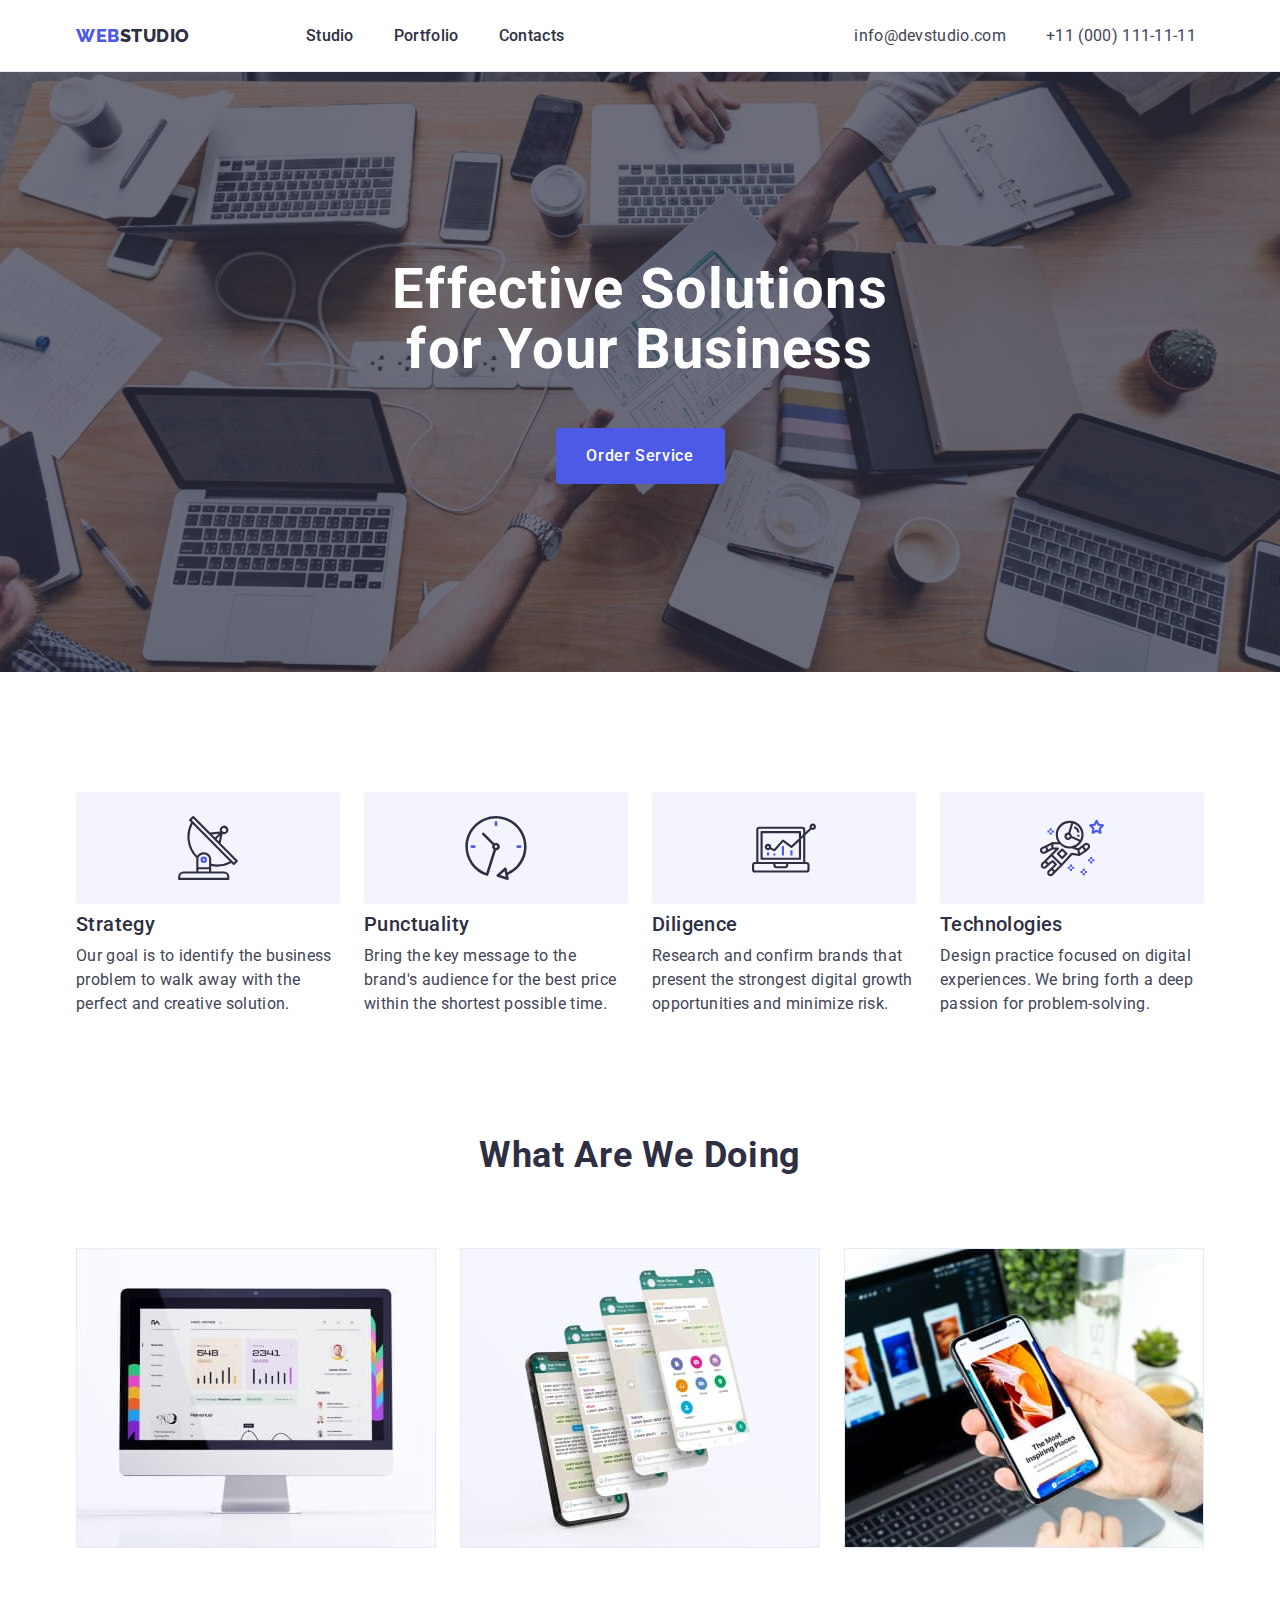
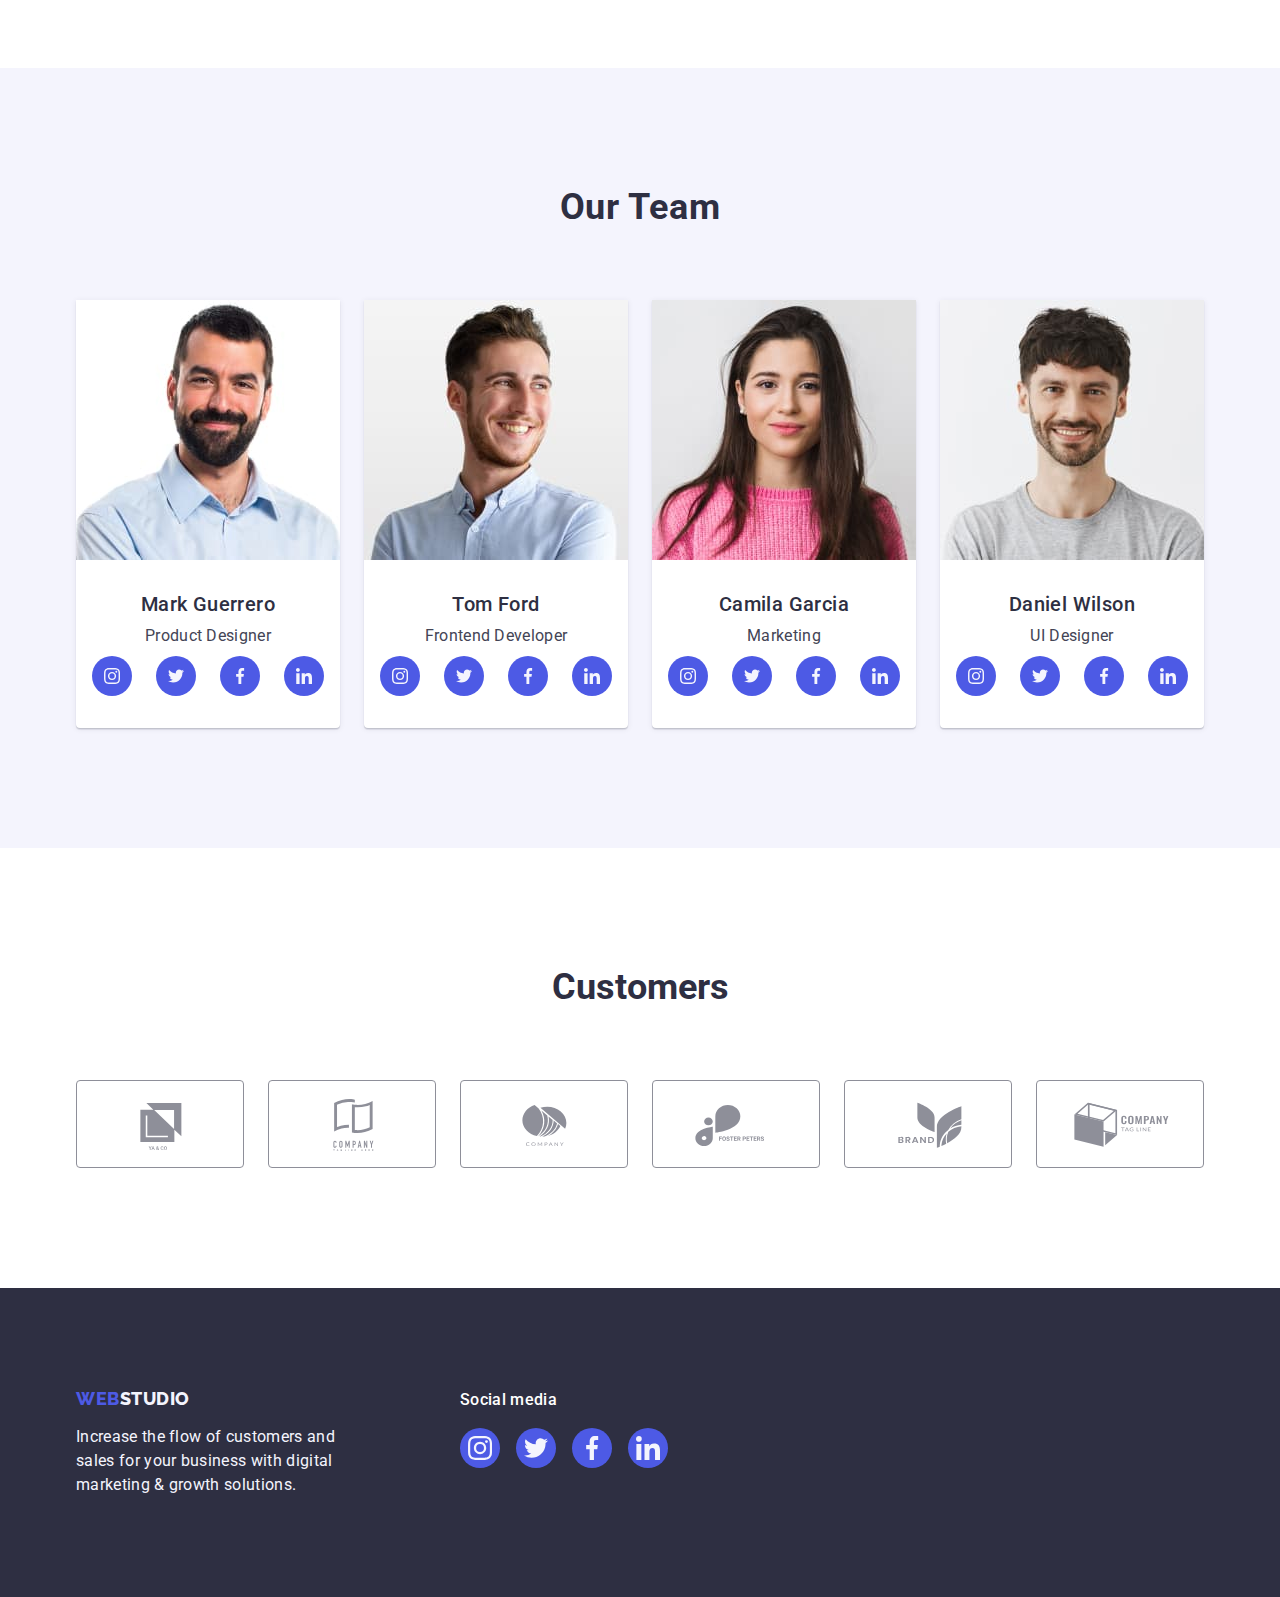
==== index.html @ 47e757d2 "Initial commit" ====
<!DOCTYPE html>
<html lang="en">
  <head>
    <meta charset="UTF-8" />
    <meta name="viewport" content="width=device-width, initial-scale=1.0" />
    <title>Document</title>
    <link
      rel="stylesheet"
      href="https://cdnjs.cloudflare.com/ajax/libs/modern-normalize/1.0.0/modern-normalize.min.css" />
    <link rel="stylesheet" href="css/styles.css" />
    <link rel="preconnect" href="https://fonts.googleapis.com" />
    <link rel="preconnect" href="https://fonts.gstatic.com" crossorigin />
    <link
      href="https://fonts.googleapis.com/css2?family=Raleway:wght@800&family=Roboto:wght@400;500;700;900&display=swap"
      rel="stylesheet" />
  </head>
  <body>
    <header class="header">
      <div class="container div-container">
        <nav class="navigation">
          <a href="./index.html" class="logo link toplogo"
            >Web<span class="studio">Studio</span></a
          >
          <ul class="list menu">
            <li>
              <a href="./index.html" class="nav link">Studio</a>
            </li>
            <li>
              <a href="./portfolio.html" class="nav link">Portfolio</a>
            </li>
            <li>
              <a href="" class="nav link">Contacts</a>
            </li>
          </ul>
        </nav>
        <address class="address">
          <ul class="list menu">
            <li>
              <a href="mailto:info@devstudio.com" class="contact link"
                >info@devstudio.com</a
              >
            </li>
            <li>
              <a href="tel:+110001111111" class="contact link"
                >+11 (000) 111-11-11</a
              >
            </li>
          </ul>
        </address>
      </div>
    </header>
    <main>
      <section class="section-one">
        <div class="container solutions-container">
          <h1 class="main-header">Effective Solutions for Your Business</h1>
          <button type="button" class="action-btn">Order Service</button>
        </div>
      </section>
      <section class="section-two">
        <div class="container">
          <h2 class="visually-hidden">header2</h2>
          <ul class="list values-list">
            <li class="value">
              <div class="container-svg-section-two">
                <svg class="svg-section-two" width="64" height="64">
                  <use href="./images/icons.svg#icon-antenna-1"></use>
                </svg>
              </div>
              <h3 class="header-three values-header">Strategy</h3>
              <p class="desc">
                Our goal is to identify the business problem to walk away with
                the perfect and creative solution.
              </p>
            </li>
            <li class="value">
              <div class="container-svg-section-two">
                <svg class="svg-section-two" width="64" height="64">
                  <use href="./images/icons.svg#icon-clock-1"></use>
                </svg>
              </div>
              <h3 class="header-three values-header">Punctuality</h3>
              <p class="desc">
                Bring the key message to the brand's audience for the best price
                within the shortest possible time.
              </p>
            </li>
            <li class="value">
              <div class="container-svg-section-two">
                <svg class="svg-section-two" width="64" height="64">
                  <use href="./images/icons.svg#icon-diagram-1"></use>
                </svg>
              </div>
              <h3 class="header-three values-header">Diligence</h3>
              <p class="desc">
                Research and confirm brands that present the strongest digital
                growth opportunities and minimize risk.
              </p>
            </li>
            <li class="value">
              <div class="container-svg-section-two">
                <svg class="svg-section-two" width="64" height="64">
                  <use href="./images/icons.svg#icon-astronaut-1"></use>
                </svg>
              </div>
              <h3 class="header-three values-header">Technologies</h3>
              <p class="desc">
                Design practice focused on digital experiences. We bring forth a
                deep passion for problem-solving.
              </p>
            </li>
          </ul>
        </div>
      </section>
      <section class="section-three">
        <div class="container">
          <h2 class="header-two section-three-header">What are we doing</h2>
          <ul class="list images-list">
            <li class="images-one">
              <img
                src="./images/img1.jpg"
                alt="old imac computer displaying statistics"
                width="360"
                height="300" />
            </li>
            <li class="images-one">
              <img
                src="./images/img2.jpg"
                alt="layers of phone with communicator"
                width="360"
                height="300" />
            </li>
            <li class="images-one">
              <img
                src="./images/img3.jpg"
                alt="easy connection between phone and computer"
                width="360"
                height="300" />
            </li>
          </ul>
        </div>
      </section>
      <section class="section-four">
        <div class="container">
          <h2 class="header-two section-four-header">Our Team</h2>
          <ul class="list list-four">
            <li class="people-list">
              <img
                src="./images/img4.jpg"
                alt="professionl looking adult with beard wearing blue shirt"
                width="264"
                height="260" />
              <div class="container-img">
                <h3 class="header-three images-header">Mark Guerrero</h3>
                <p class="desc photos-desc">Product Designer</p>
                <ul class="socials-list">
                  <li class="social">
                    <a href="" class="social-item">
                      <svg class="social-item-svg" width="16" height="16">
                        <use href="./images/icons.svg#icon-instagram-1"></use>
                      </svg>
                    </a>
                  </li>
                  <li class="social">
                    <a href="" class="social-item">
                      <svg class="social-item-svg" width="16" height="16">
                        <use href="./images/icons.svg#icon-twitter-1"></use>
                      </svg>
                    </a>
                  </li>
                  <li class="social">
                    <a href="" class="social-item">
                      <svg class="social-item-svg" width="16" height="16">
                        <use href="./images/icons.svg#icon-facebook-1"></use>
                      </svg>
                    </a>
                  </li>
                  <li class="social">
                    <a href="" class="social-item">
                      <svg class="social-item-svg" width="16" height="16">
                        <use href="./images/icons.svg#icon-linkedin-1"></use>
                      </svg>
                    </a>
                  </li>
                </ul>
              </div>
            </li>
            <li class="people-list">
              <img
                src="./images/img7.jpg"
                alt="young adult wearing blue shirt and smiling"
                width="264"
                height="260" />
              <div class="container-img">
                <h3 class="header-three images-header">Tom Ford</h3>
                <p class="desc photos-desc">Frontend Developer</p>
                <ul class="socials-list">
                  <li class="social">
                    <a href="" class="social-item">
                      <svg class="social-item-svg" width="16" height="16">
                        <use href="./images/icons.svg#icon-instagram-1"></use>
                      </svg>
                    </a>
                  </li>
                  <li class="social">
                    <a href="" class="social-item">
                      <svg class="social-item-svg" width="16" height="16">
                        <use href="./images/icons.svg#icon-twitter-1"></use>
                      </svg>
                    </a>
                  </li>
                  <li class="social">
                    <a href="" class="social-item">
                      <svg class="social-item-svg" width="16" height="16">
                        <use href="./images/icons.svg#icon-facebook-1"></use>
                      </svg>
                    </a>
                  </li>
                  <li class="social">
                    <a href="" class="social-item">
                      <svg class="social-item-svg" width="16" height="16">
                        <use href="./images/icons.svg#icon-linkedin-1"></use>
                      </svg>
                    </a>
                  </li>
                </ul>
              </div>
            </li>
            <li class="people-list">
              <img
                src="./images/img6.jpg"
                alt="young attractive women with long dark hair wearing pink sweater"
                width="264"
                height="260" />
              <div class="container-img">
                <h3 class="header-three images-header">Camila Garcia</h3>
                <p class="desc photos-desc">Marketing</p>
                <ul class="socials-list">
                  <li class="social">
                    <a href="" class="social-item">
                      <svg class="social-item-svg" width="16" height="16">
                        <use href="./images/icons.svg#icon-instagram-1"></use>
                      </svg>
                    </a>
                  </li>
                  <li class="social">
                    <a href="" class="social-item">
                      <svg class="social-item-svg" width="16" height="16">
                        <use href="./images/icons.svg#icon-twitter-1"></use>
                      </svg>
                    </a>
                  </li>
                  <li class="social">
                    <a href="" class="social-item">
                      <svg class="social-item-svg" width="16" height="16">
                        <use href="./images/icons.svg#icon-facebook-1"></use>
                      </svg>
                    </a>
                  </li>
                  <li class="social">
                    <a href="" class="social-item">
                      <svg class="social-item-svg" width="16" height="16">
                        <use href="./images/icons.svg#icon-linkedin-1"></use>
                      </svg>
                    </a>
                  </li>
                </ul>
              </div>
            </li>
            <li class="people-list">
              <img
                src="./images/img5.jpg"
                alt="young smiling adult waering plain t-shirt"
                width="264"
                height="260" />
              <div class="container-img">
                <h3 class="header-three images-header">Daniel Wilson</h3>
                <p class="desc photos-desc">UI Designer</p>
                <ul class="socials-list">
                  <li class="social">
                    <a href="" class="social-item">
                      <svg class="social-item-svg" width="16" height="16">
                        <use href="./images/icons.svg#icon-instagram-1"></use>
                      </svg>
                    </a>
                  </li>
                  <li class="social">
                    <a href="" class="social-item">
                      <svg class="social-item-svg" width="16" height="16">
                        <use href="./images/icons.svg#icon-twitter-1"></use>
                      </svg>
                    </a>
                  </li>
                  <li class="social">
                    <a href="" class="social-item">
                      <svg class="social-item-svg" width="16" height="16">
                        <use href="./images/icons.svg#icon-facebook-1"></use>
                      </svg>
                    </a>
                  </li>
                  <li class="social">
                    <a href="" class="social-item">
                      <svg class="social-item-svg" width="16" height="16">
                        <use href="./images/icons.svg#icon-linkedin-1"></use>
                      </svg>
                    </a>
                  </li>
                </ul>
              </div>
            </li>
          </ul>
        </div>
      </section>
      <section class="section-five">
        <div class="container">
          <h2 class="header-customers">Customers</h2>
          <ul class="clients-list">
            <li class="clients">
              <a href="" class="client-item">
                <svg class="client-item-svg" width="104" height="56">
                  <use href="./images/icons.svg#icon-Logo"></use>
                </svg>
              </a>
            </li>
            <li class="clients">
              <a href="" class="client-item">
                <svg class="client-item-svg" width="104" height="56">
                  <use href="./images/icons.svg#icon-Logo-1"></use>
                </svg>
              </a>
            </li>
            <li class="clients">
              <a href="" class="client-item">
                <svg class="client-item-svg" width="104" height="56">
                  <use href="./images/icons.svg#icon-Logo-2"></use>
                </svg>
              </a>
            </li>
            <li class="clients">
              <a href="" class="client-item">
                <svg class="client-item-svg" width="104" height="56">
                  <use href="./images/icons.svg#icon-Logo-3"></use>
                </svg>
              </a>
            </li>
            <li class="clients">
              <a href="" class="client-item">
                <svg class="client-item-svg" width="104" height="56">
                  <use href="./images/icons.svg#icon-Logo-4"></use>
                </svg>
              </a>
            </li>
            <li class="clients">
              <a href="" class="client-item">
                <svg class="client-item-svg" width="104" height="56">
                  <use href="./images/icons.svg#icon-Logo-5"></use>
                </svg>
              </a>
            </li>
          </ul>
        </div>
      </section>
    </main>
    <footer class="footer">
      <div class="container container-social-media">
        <div class="container-logo-p">
          <a href="./index.html" class="logo link footer-link"
            >Web<span class="studio-footer">Studio</span></a
          >
          <p class="motto">
            Increase the flow of customers and sales for your business with
            digital marketing & growth solutions.
          </p>
        </div>
        <div>
          <p class="paragraph-social-media">Social media</p>
          <ul class="footer-list list">
            <li class="footer-list-item">
              <a href="" class="footer-social-media">
                <svg class="footer-svg" width="24" height="24">
                  <use href="./images/icons.svg#icon-instagram-1"></use>
                </svg>
              </a>
            </li>
            <li class="footer-list-item">
              <a href="" class="footer-social-media">
                <svg class="footer-svg" width="24" height="24">
                  <use href="./images/icons.svg#icon-twitter-1"></use>
                </svg>
              </a>
            </li>
            <li class="footer-list-item">
              <a href="" class="footer-social-media">
                <svg class="footer-svg" width="24" height="24">
                  <use href="./images/icons.svg#icon-facebook-1"></use>
                </svg>
              </a>
            </li>
            <li class="footer-list-item">
              <a href="" class="footer-social-media">
                <svg class="footer-svg" width="24" height="24">
                  <use href="./images/icons.svg#icon-linkedin-1"></use>
                </svg>
              </a>
            </li>
          </ul>
        </div>
      </div>
    </footer>
  </body>
</html>
---- css/styles.css ----
*:root {
  --text: #434455;
  --white: #ffffff;
  --header: #4d5ae5;
  --navyblue: #2e2f42;
  --cloud: #f4f4fd;
  --btn: #e7e9fc;
}

* {
  box-sizing: border-box;
  margin: 0;
  padding: 0;
}

body {
  font-family: "Roboto", sans-serif;
  color: var(--text);
  background-color: var(--white);
}

img {
  display: block;
}

.div-container {
  display: flex;
  width: 1440px;
  height: 72px;
  gap: 290px;
}

.container {
  width: 1158px;
  margin: 0 auto;
  padding: 0 15px 0 15px;
}
/* header section */

.logo {
  text-transform: uppercase;
  font-family: "Raleway", sans-serif;
  font-size: 18px;
  font-weight: 800;
  letter-spacing: 0.03em;
  line-height: 1.17;
  color: var(--header);
}

.toplogo {
  margin-right: 76px;
}

.navigation {
  display: flex;
  align-items: center;
  justify-content: center;
  gap: 40px;
}

.link {
  text-decoration: none;
}

.studio {
  color: var(--navyblue);
}

.list {
  list-style: none;
  display: flex;
  gap: 40px;
}

.nav {
  font-weight: 500;
  font-size: 16px;
  line-height: 1.5;
  letter-spacing: 0.02em;
  color: var(--navyblue);
  padding: 24px 0 24px;
}

.nav:hover,
.nav:focus,
.contact:hover,
.contact:focus,
.action-btn:focus,
.action-btn:hover {
  color: #404bbf;
}

.action-btn:focus,
.action-btn:hover {
  background-color: #404bbf;
}

.address {
  font-style: normal;
  display: flex;
  align-items: center;
  justify-content: center;
}

.menu {
  display: flex;
  gap: 40px;
}

.contact link {
  margin-right: 0;
}

.contact {
  font-size: 16px;
  line-height: 1.5;
  letter-spacing: 0.02em;
  color: var(--text);
}

.solutions-container {
  display: flex;
  align-items: center;
  justify-content: center;
  flex-direction: column;
  gap: 48px;
}
/* First Section */

.section-one {
  background-color: var(--navyblue);
  padding: 188px 0;
  display: flex;
  background-image: linear-gradient(
      rgba(46, 47, 66, 0.7),
      rgba(46, 47, 66, 0.7)
    ),
    url(../images/people-office.jpg);
  background-repeat: no-repeat;
  background-position: center;
  background-size: cover;
  height: 600px;
  max-width: 1440px;
  justify-content: center;
  align-items: center;
  margin: auto;
}

.header {
  height: 72px;
  border-bottom: 1px solid #e7e9fc;
  box-shadow: 0px 2px 1px rgba(46, 47, 66, 0.08),
    0px 1px 1px rgba(46, 47, 66, 0.16), 0px 1px 6px rgba(46, 47, 66, 0.08);
}

.main-header {
  font-size: 56px;
  line-height: 1.07;
  text-align: center;
  letter-spacing: 0.02em;
  color: #ffffff;
  max-width: 496px;
  align-items: center;
  justify-content: center;
}

.action-btn {
  background-color: #4d5ae5;
  font-family: "Roboto", sans-serif;
  font-weight: 500;
  line-height: 1.5;
  letter-spacing: 0.04em;
  font-size: 16px;
  color: #ffffff;
  cursor: pointer;
  display: block;
  min-width: 169px;
  height: 56px;
  border: none;
  border-radius: 4px;
}

/* Second Section */
.visually-hidden {
  position: absolute;
  width: 1px;
  height: 1px;
  margin: -1px;
  border: 0;
  padding: 0;
  white-space: nowrap;
  clip-path: inset(100%);
  clip: rect(0 0 0 0);
  overflow: hidden;
}

.section-two {
  padding: 120px 0;
}

.values-list {
  display: flex;
  gap: 24px;
}

.value {
  width: calc((100% - 3 * 24px) / 4);
}

.values-header {
  margin-bottom: 8px;
}

.header-three {
  font-size: 20px;
  font-weight: 500;
  line-height: 1.2;
  letter-spacing: 0.02em;
  color: var(--navyblue);
}

.desc {
  font-size: 16px;
  line-height: 1.5;
  letter-spacing: 0.02em;
  color: var(--text);
}

.container-svg-section-two {
  display: flex;
  align-items: center;
  justify-content: center;
  height: 112px;
  background-color: #f4f4fd;
  border-radius: 4px;
  margin-bottom: 8px;
}

/*Third Section */

.section-three {
  padding-bottom: 120px;
}

.section-three-header {
  margin-bottom: 72px;
}

.images-list {
  display: flex;
  gap: 24px;
}

.images-one {
  flex-basis: calc((100% - 48px) / 3);
}

.header-two {
  font-size: 36px;
  line-height: 1.11;
  text-align: center;
  letter-spacing: 0.02em;
  text-transform: capitalize;
  color: var(--navyblue);
}

/*Fourth Section */
.section-four {
  background-color: #f4f4fd;
  padding: 120px 0;
}

.section-four-header {
  margin-bottom: 72px;
}

.list-four {
  display: flex;
  gap: 24px;
}

.people-list {
  background-color: #ffffff;
  border-radius: 0px 0px 4px 4px;
  width: calc((100% -3 * 24px) / 4);
  box-shadow: 0px 1px 6px rgba(46, 47, 66, 0.08),
    0px 1px 1px rgba(46, 47, 66, 0.16), 0px 2px 1px rgba(46, 47, 66, 0.08);
}

.socials-list {
  display: flex;
  justify-content: center;
  gap: 24px;
  padding-top: 8px;
}

.social {
  width: 40px;
  height: 40px;
  list-style-type: none;
}

.social-item {
  width: 100%;
  height: 100%;
  background-color: #4d5ae5;
  border-radius: 50%;
  display: flex;
  align-items: center;
  justify-content: center;
}

.social-item:hover,
.social-item:focus {
  background-color: #404bbf;
}

.social-item-svg {
  fill: #f4f4fd;
}

.container-img {
  padding-top: 32px;
  padding-bottom: 32px;
  padding-left: 16px;
  padding-right: 16px;
}

.images-header {
  text-align: center;
  margin-bottom: 8px;
}

.photos-desc {
  text-align: center;
}

/*Fifth section */

.section-five {
  padding-top: 120px;
  padding-bottom: 120px;
}

.header-customers {
  font-size: 36px;
  line-height: 1.11;
  color: #2e2f42;
  margin-bottom: 72px;
  display: flex;
  align-items: center;
  justify-content: center;
}
.clients-list {
  display: flex;
  gap: 24px;
}

.clients {
  width: calc((100% - 120px) / 6);
  height: 88px;
  list-style-type: none;
}

.client-item {
  width: 100%;
  height: 100%;
  border: 1px solid #8e8f99;
  border-radius: 4px;
  color: #8e8f99;
  display: flex;
  align-items: center;
  justify-content: center;
}

.client-item:hover,
.client-item:focus {
  border-color: #404bbf;
  color: #404bbf;
}

.client-item-svg {
  fill: currentColor;
}

/*Footer*/

.container-social-media {
  display: flex;
  align-items: baseline;
}

.container-logo-p {
  margin-right: 120px;
}

.paragraph-social-media {
  font-weight: 500;
  font-size: 16px;
  line-height: 1.5;
  letter-spacing: 0.02em;
  color: #ffffff;
  margin-bottom: 16px;
}

.footer-list {
  display: flex;
  gap: 16px;
}

.footer-list-item {
  width: 40px;
  height: 40px;
}

.footer-social-media {
  width: 100%;
  height: 100%;
  background-color: #4d5ae5;
  border-radius: 50%;
  display: flex;
  align-items: center;
  justify-content: center;
}

.footer-social-media:hover,
.footer-social-media:focus {
  background-color: #31d0aa;
}

.footer-svg {
  fill: #f4f4fd;
}

.footer {
  background-color: var(--navyblue);
  padding: 100px 0;
}

.footer-link {
  display: inline-block;
  margin-bottom: 16px;
}

.motto {
  line-height: 1.5;
  color: var(--cloud);
  letter-spacing: 0.02em;
  max-width: 264px;
}

.studio-footer {
  color: #f4f4fd;
}

/*PORTFOLIO PAGE */

/* Portfolio Header */

.container-portfolio {
  width: 1158px;
  margin: 0 auto;
  padding: 0 15px;
}

.portfolio-header {
  border-bottom: 1px solid #e7e9fc;
}

.navigation-portfolio {
  display: flex;
  align-items: center;
}

.portfolio-logo {
  margin-right: 76px;
}

.portfolio-menu {
  display: flex;
  gap: 40px;
}

.portfolio-link {
  padding: 24px 0;
}

.portfolio-list {
  display: flex;
  gap: 40px;
}

/*Portfolio Main */

.portfolio-section {
  padding-top: 96px;
  padding-bottom: 120px;
}

.portfolio-section-list {
  display: flex;
  justify-content: center;
  gap: 24px;
  margin-bottom: 72px;
}

.btn {
  font-family: "Roboto", sans-serif;
  font-weight: 500;
  font-size: 16px;
  line-height: 1.5;
  letter-spacing: 0.04em;
  color: var(--header);
  background-color: var(--cloud);
  cursor: pointer;
  padding: 12px 24px;
  border: 1px solid var(--btn);
  border-radius: 4px;
}

.btn:hover,
.btn:focus {
  color: #ffffff;
  background-color: #404bbf;
  border: 1px solid transparent;
  box-shadow: 0px 3px 1px rgba(0, 0, 0, 0.1), 0px 2px 1px rgba(0, 0, 0, 0.08),
    0px 2px 2px rgba(0, 0, 0, 0.12);
}

.portfolio-list-two {
  display: flex;
  flex-wrap: wrap;
  column-gap: 24px;
  row-gap: 48px;
}

.portfolio-image {
  flex-basis: calc((100% - 48px) / 3);
}

.portfolio-image-link {
  display: block;
}

.portfolio-image-link:hover,
.portfolio-image-link:focus {
  box-shadow: 0px 1px 6px rgba(46, 47, 66, 0.08),
    0px 1px 1px rgba(46, 47, 66, 0.16), 0px 2px 1px rgba(46, 47, 66, 0.08);
}

.app {
  padding: 32px 16px;
  border: 1px solid #e7e9fc;
  border-top: none;
}

.portfolio-desc {
  margin-bottom: 8px;
}
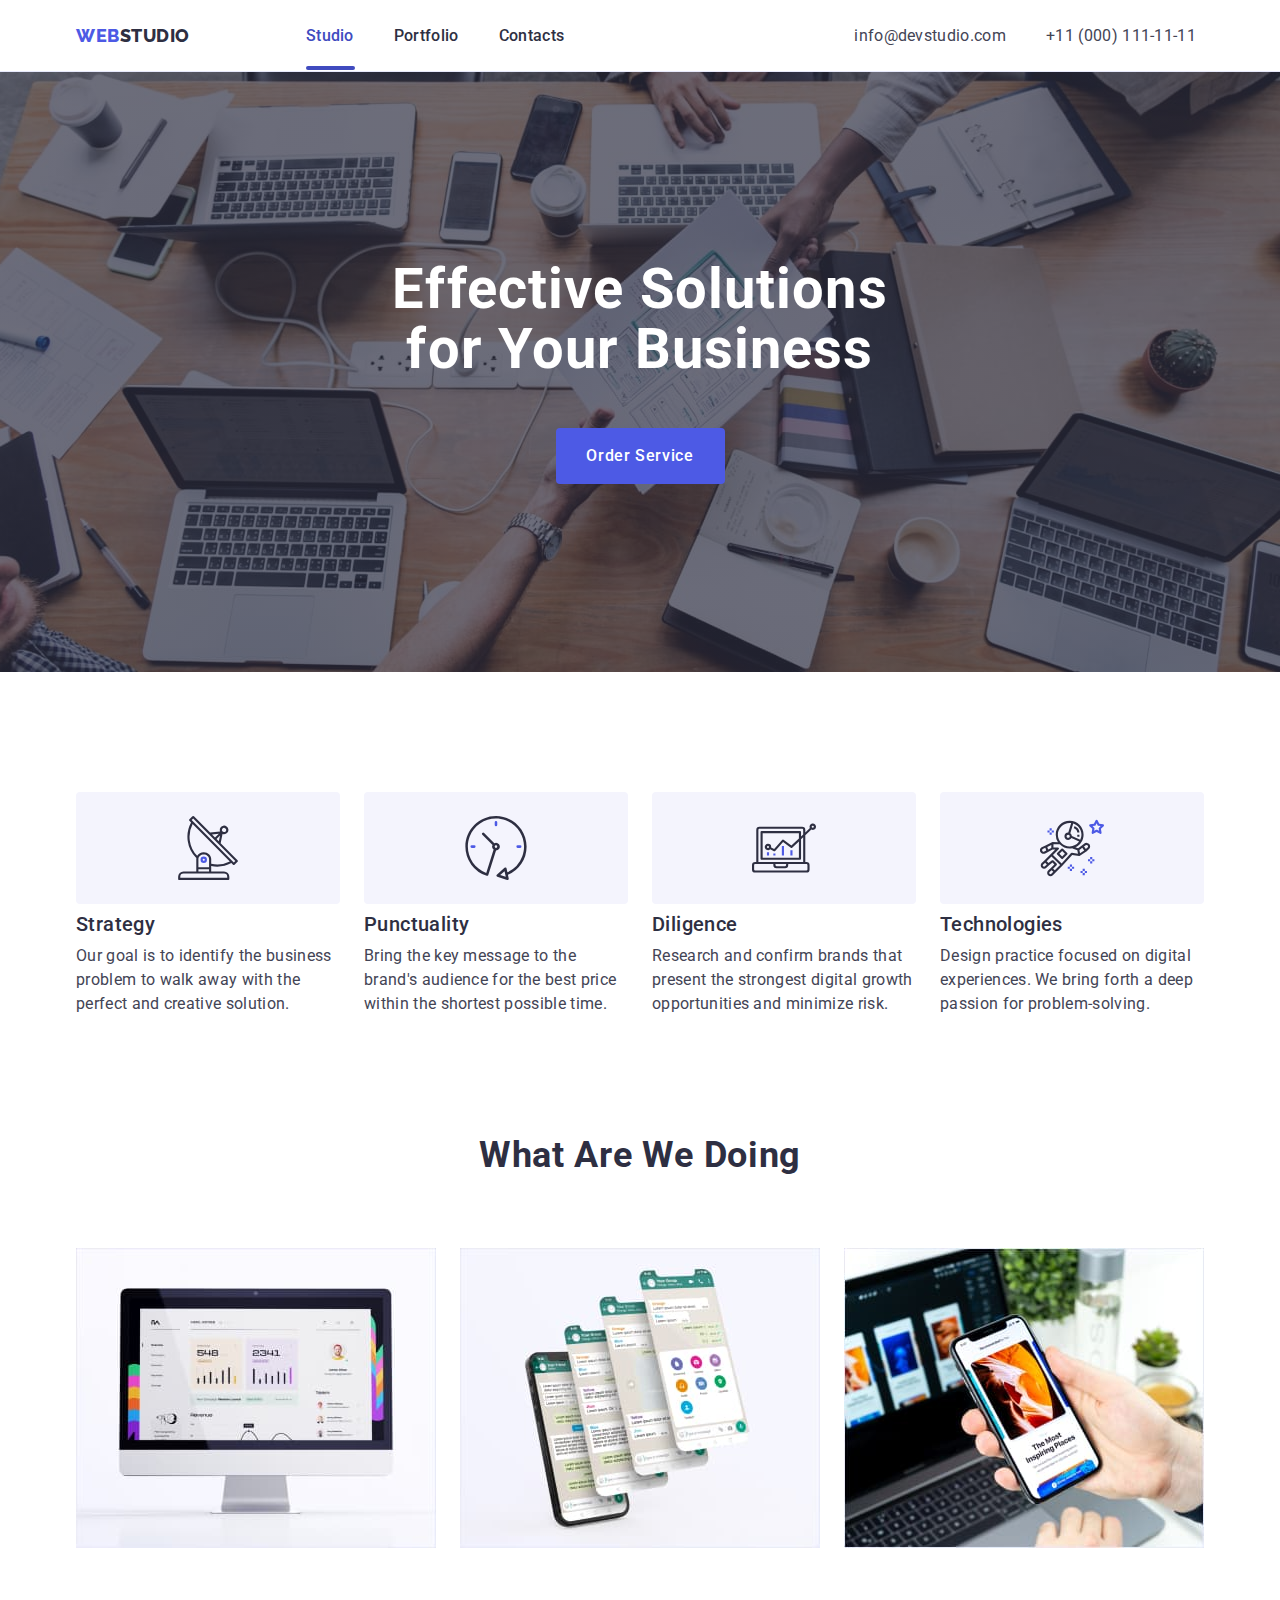
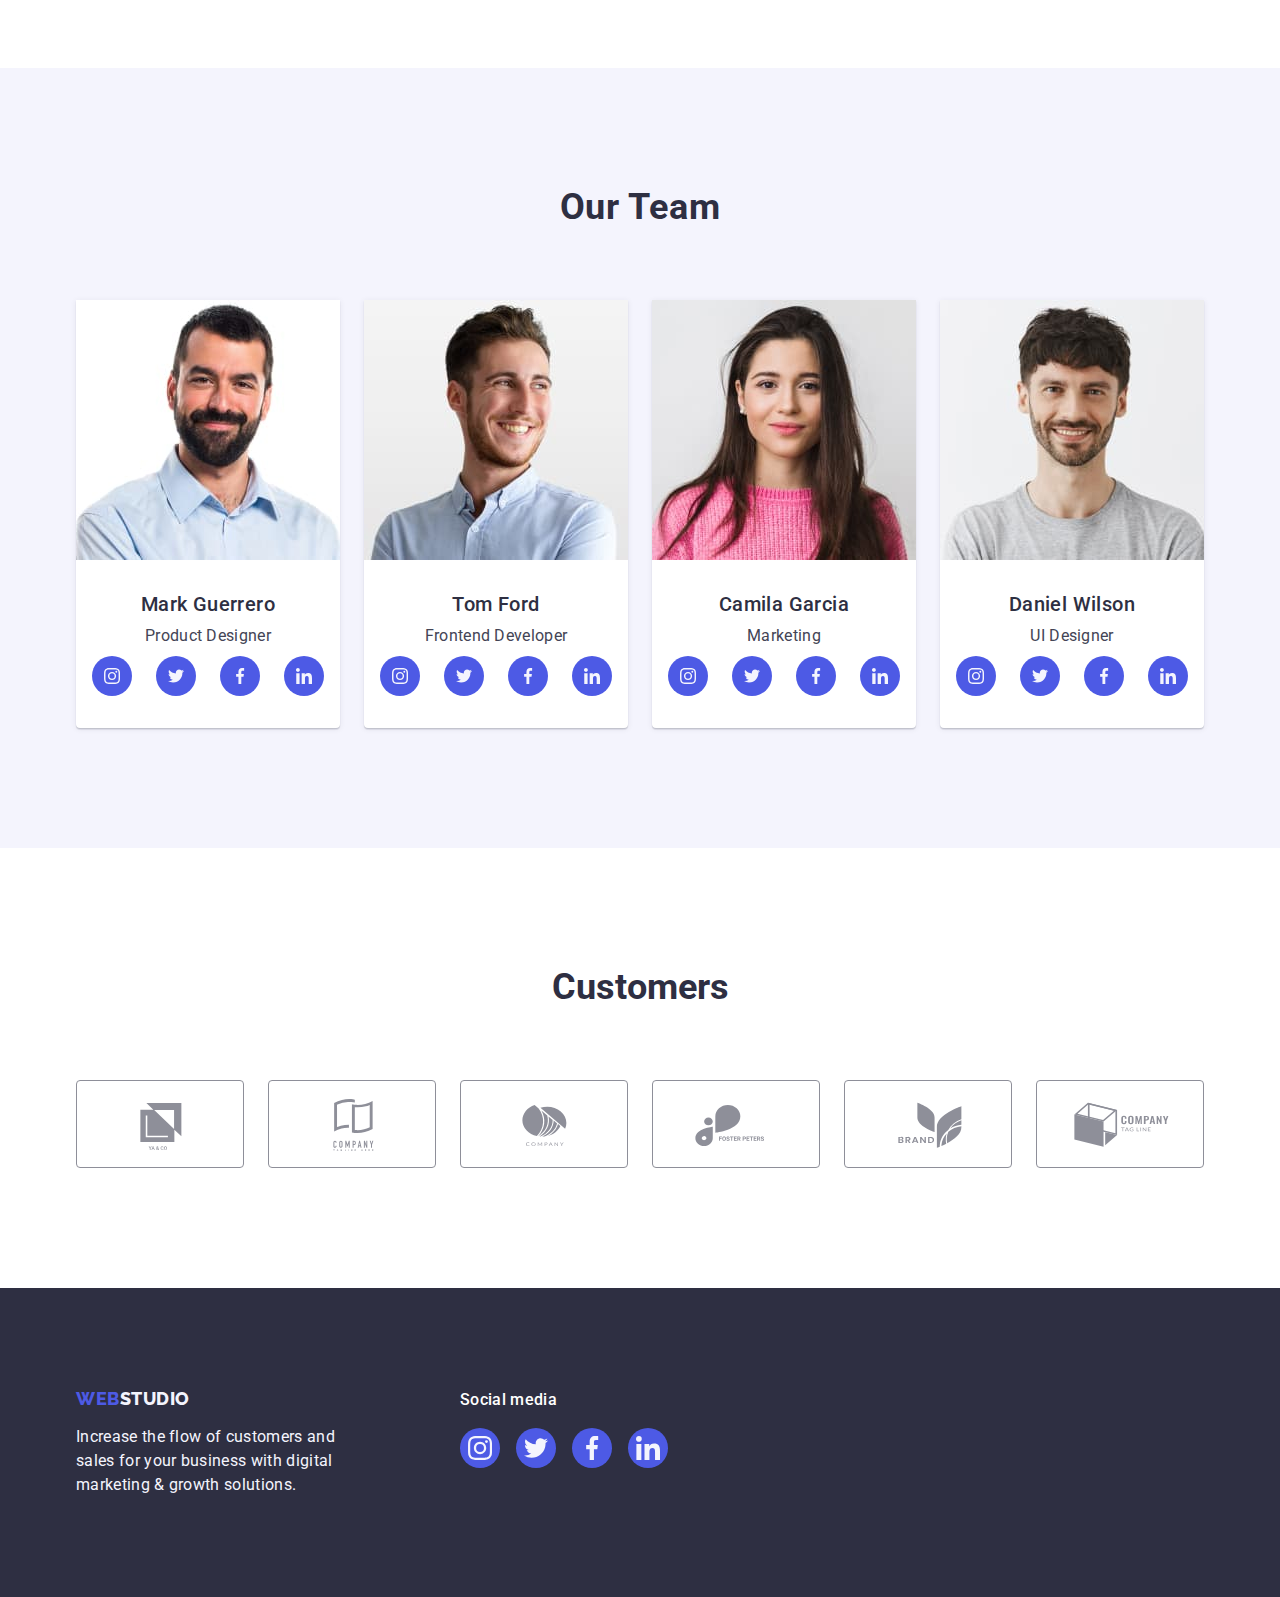
==== commit a3b59765: "final changes" ====
--- a/index.html
+++ b/index.html
@@ -23,13 +23,13 @@
           >
           <ul class="list menu">
             <li>
-              <a href="./index.html" class="nav link">Studio</a>
+              <a href="./index.html" class="nav link nav-link active">Studio</a>
             </li>
             <li>
-              <a href="./portfolio.html" class="nav link">Portfolio</a>
+              <a href="./portfolio.html" class="nav link nav-link">Portfolio</a>
             </li>
             <li>
-              <a href="" class="nav link">Contacts</a>
+              <a href="" class="nav link nav-link">Contacts</a>
             </li>
           </ul>
         </nav>
@@ -53,7 +53,9 @@
       <section class="section-one">
         <div class="container solutions-container">
           <h1 class="main-header">Effective Solutions for Your Business</h1>
-          <button type="button" class="action-btn">Order Service</button>
+          <button type="button" class="action-btn" data-modal-open>
+            Order Service
+          </button>
         </div>
       </section>
       <section class="section-two">
@@ -406,5 +408,17 @@
         </div>
       </div>
     </footer>
+
+    <div class="backdrop is-hidden" data-modal>
+      <div class="modal">
+        <button type="button" class="close-btn" data-modal-close>
+          <svg class="x-button" width="8" height="8">
+            <use href="./images/icon-x.svg#icon-close-black-18dp-2-1-2"></use>
+          </svg>
+        </button>
+      </div>
+    </div>
+
+    <script src="./modal.js"></script>
   </body>
 </html>
--- a/css/styles.css
+++ b/css/styles.css
@@ -81,6 +81,23 @@
   padding: 24px 0 24px;
 }
 
+.active {
+  position: relative;
+  color: #404bbf;
+}
+
+.active::after {
+  content: "";
+  position: absolute;
+  left: 0;
+  right: -1px;
+  height: 4px;
+  bottom: -1px;
+  background-color: #404bbf;
+  border-radius: 2px;
+  transition: color 250ms cubic-bezier(0.4, 0, 0.2, 1);
+}
+
 .nav:hover,
 .nav:focus,
 .contact:hover,
@@ -90,11 +107,6 @@
   color: #404bbf;
 }
 
-.action-btn:focus,
-.action-btn:hover {
-  background-color: #404bbf;
-}
-
 .address {
   font-style: normal;
   display: flex;
@@ -116,6 +128,7 @@
   line-height: 1.5;
   letter-spacing: 0.02em;
   color: var(--text);
+  transition: color 250ms cubic-bezier(0.4, 0, 0.2, 1);
 }
 
 .solutions-container {
@@ -178,8 +191,22 @@
   height: 56px;
   border: none;
   border-radius: 4px;
-}
-
+  transition: background-color 250ms cubic-bezier(0.4, 0, 0.2, 1);
+}
+
+.action-btn:focus,
+.action-btn:hover {
+  background-color: #404bbf;
+  color: #ffffff;
+}
+
+.close-btn {
+  transition: fill 250ms cubic-bezier(0.4, 0, 0.2, 1);
+}
+.close-btn:hover,
+.close-btn:focus {
+  fill: #ffffff;
+}
 /* Second Section */
 .visually-hidden {
   position: absolute;
@@ -308,6 +335,7 @@
   display: flex;
   align-items: center;
   justify-content: center;
+  transition: background-color 250ms cubic-bezier(0.4, 0, 0.2, 1);
 }
 
 .social-item:hover,
@@ -371,6 +399,8 @@
   display: flex;
   align-items: center;
   justify-content: center;
+  transition: border-color 250ms cubic-bezier(0.4, 0, 0.2, 1),
+    color 250ms cubic-bezier(0.4, 0, 0.2, 1);
 }
 
 .client-item:hover,
@@ -421,6 +451,7 @@
   display: flex;
   align-items: center;
   justify-content: center;
+  transition: background-color 250ms cubic-bezier(0.4, 0, 0.2, 1);
 }
 
 .footer-social-media:hover,
@@ -451,6 +482,67 @@
 
 .studio-footer {
   color: #f4f4fd;
+}
+
+/* Modal */
+
+.backdrop {
+  width: 100%;
+  height: 100%;
+  background-color: rgba(46, 47, 66, 0.4);
+  position: fixed;
+  top: 0;
+  left: 0;
+  transition: opacity 250ms cubic-bezier(0.4, 0, 0.2, 1),
+    visibility 250ms cubic-bezier(0.4, 0, 0.2, 1);
+}
+
+.modal {
+  width: 408px;
+  min-height: 584px;
+  background-color: rgba(252, 252, 252, 1);
+  position: absolute;
+  top: 50%;
+  left: 50%;
+  transform: translate(-50%, -50%);
+  border-radius: 4px;
+  box-shadow: 0px 1px 1px rgba(0, 0, 0, 0.14), 0px 1px 3px rgba(0, 0, 0, 0.12),
+    0px 2px 1px rgba(0, 0, 0, 0.2);
+  transition: transform 250ms cubic-bezier(0.4, 0, 0.2, 1);
+}
+
+.close-btn {
+  position: absolute;
+  top: 24px;
+  right: 24px;
+  width: 24px;
+  height: 24px;
+  background-color: #ffffff;
+  border: 1px solid rgba(0, 0, 0, 0.1);
+  border-radius: 50%;
+  display: flex;
+  background-color: #e7e9fc;
+  align-items: center;
+  justify-content: center;
+  cursor: pointer;
+  transition: background-color 250ms cubic-bezier(0.4, 0, 0.2, 1),
+    border 250ms cubic-bezier(0.4, 0, 0.2, 1);
+}
+
+.close-btn:hover,
+.close-btn:focus {
+  background-color: #404bbf;
+  border: none;
+}
+
+.x-button {
+  transition: fill 250ms cubic-bezier(0.4, 0, 0.2, 1);
+}
+
+.is-hidden {
+  opacity: 0;
+  visibility: hidden;
+  pointer-events: none;
 }
 
 /*PORTFOLIO PAGE */
@@ -516,6 +608,10 @@
   padding: 12px 24px;
   border: 1px solid var(--btn);
   border-radius: 4px;
+  transition: color 250ms cubic-bezier(0.4, 0, 0.2, 1),
+    background-color 250ms cubic-bezier(0.4, 0, 0.2, 1),
+    border-color 250ms cubic-bezier(0.4, 0, 0.2, 1),
+    box-shadow 250ms cubic-bezier(0.4, 0, 0.2, 1);
 }
 
 .btn:hover,
@@ -540,14 +636,49 @@
 
 .portfolio-image-link {
   display: block;
-}
-
+  transition: box-shadow 250ms cubic-bezier(0.4, 0, 0.2, 1);
+}
+
+.portfolio-image-link:focus .overlay-text {
+  opacity: 1;
+  top: 0;
+  transform: translateY(0%);
+}
+
+.portfolio-image-link:hover .overlay-text {
+  opacity: 1;
+  top: 0;
+  transform: translateY(0%);
+}
 .portfolio-image-link:hover,
 .portfolio-image-link:focus {
   box-shadow: 0px 1px 6px rgba(46, 47, 66, 0.08),
     0px 1px 1px rgba(46, 47, 66, 0.16), 0px 2px 1px rgba(46, 47, 66, 0.08);
 }
 
+.overlay-text {
+  top: 0;
+  left: 0;
+  width: 100%;
+  height: 100%;
+  background-color: rgba(77, 90, 229, 1);
+  color: rgba(244, 244, 253, 1);
+  opacity: 0;
+  position: absolute;
+  padding: 40px 32px;
+  line-height: 1.5;
+  letter-spacing: 0.02em;
+  transform: translateY(100%);
+  transition: transform 250ms cubic-bezier(0.4, 0, 0.2, 1);
+}
+
+.image-container {
+  position: relative;
+  width: 360px;
+  height: 300px;
+  overflow: hidden;
+}
+
 .app {
   padding: 32px 16px;
   border: 1px solid #e7e9fc;
